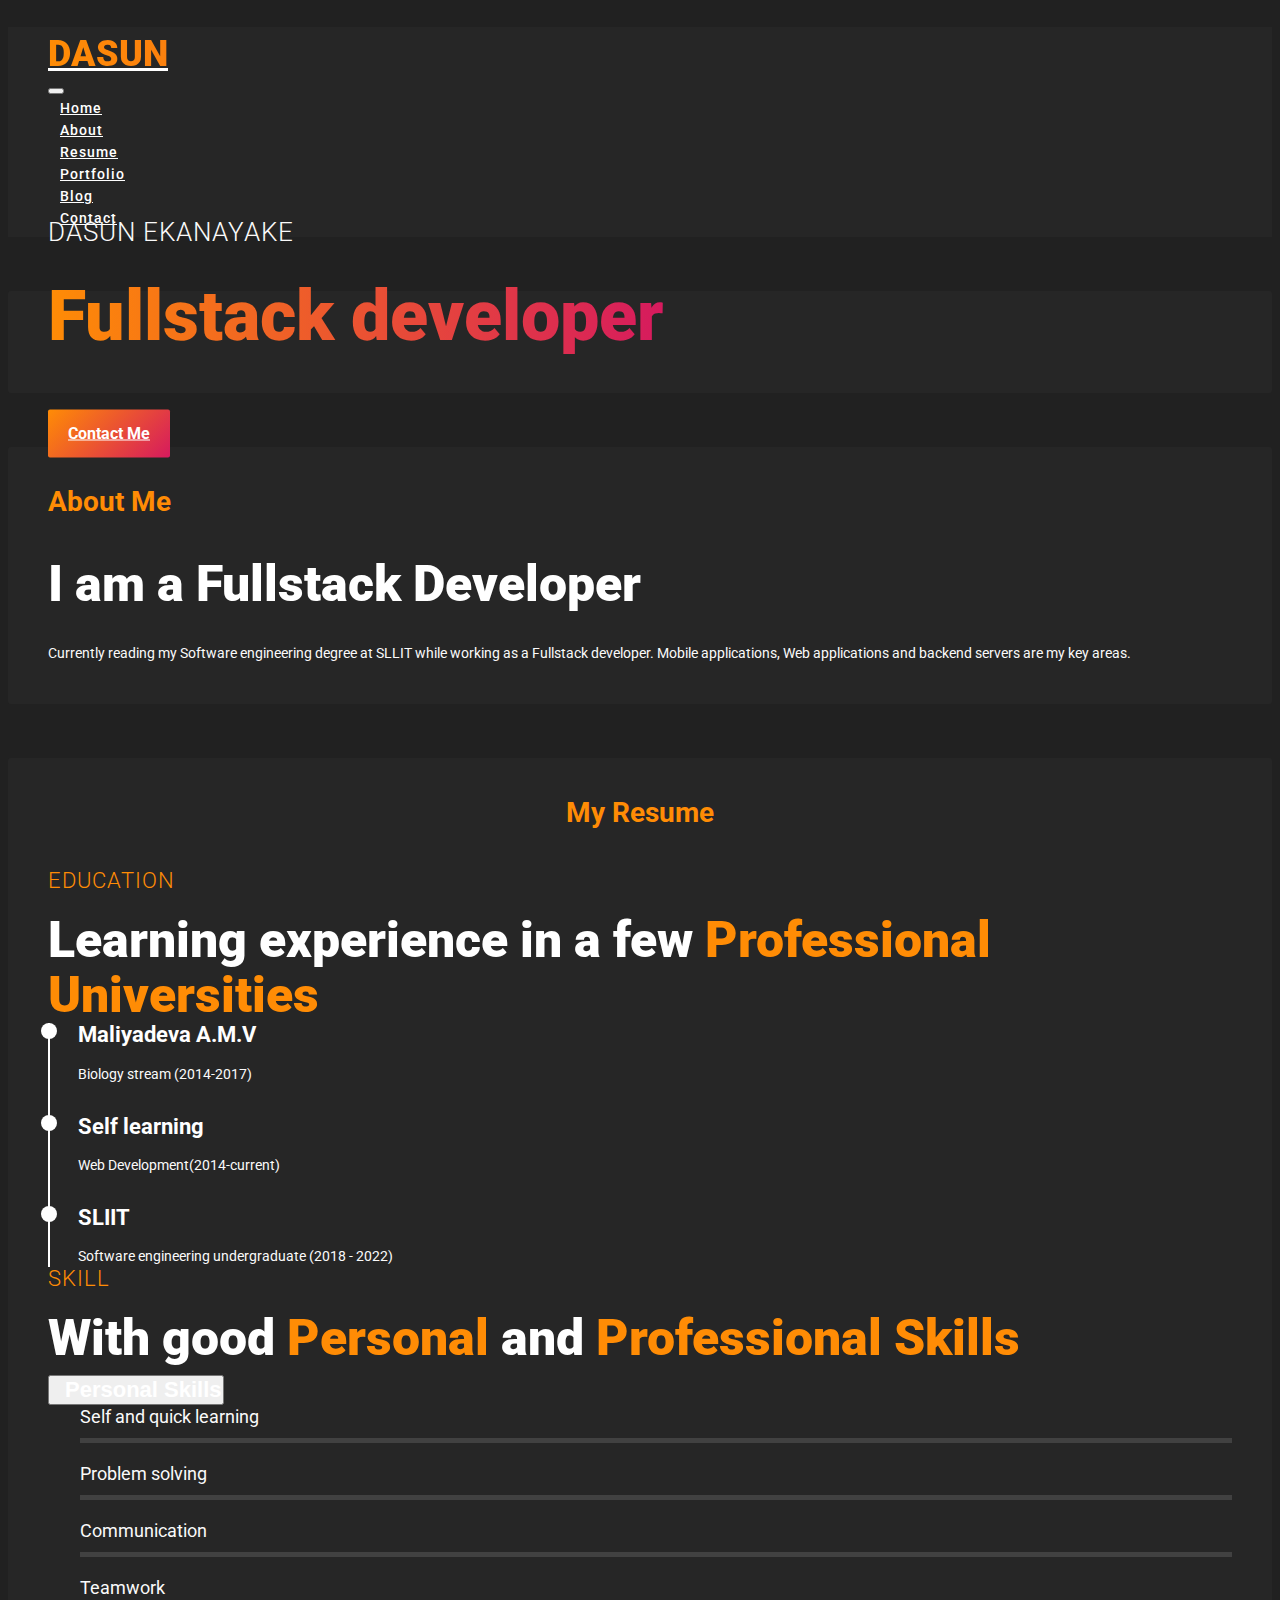
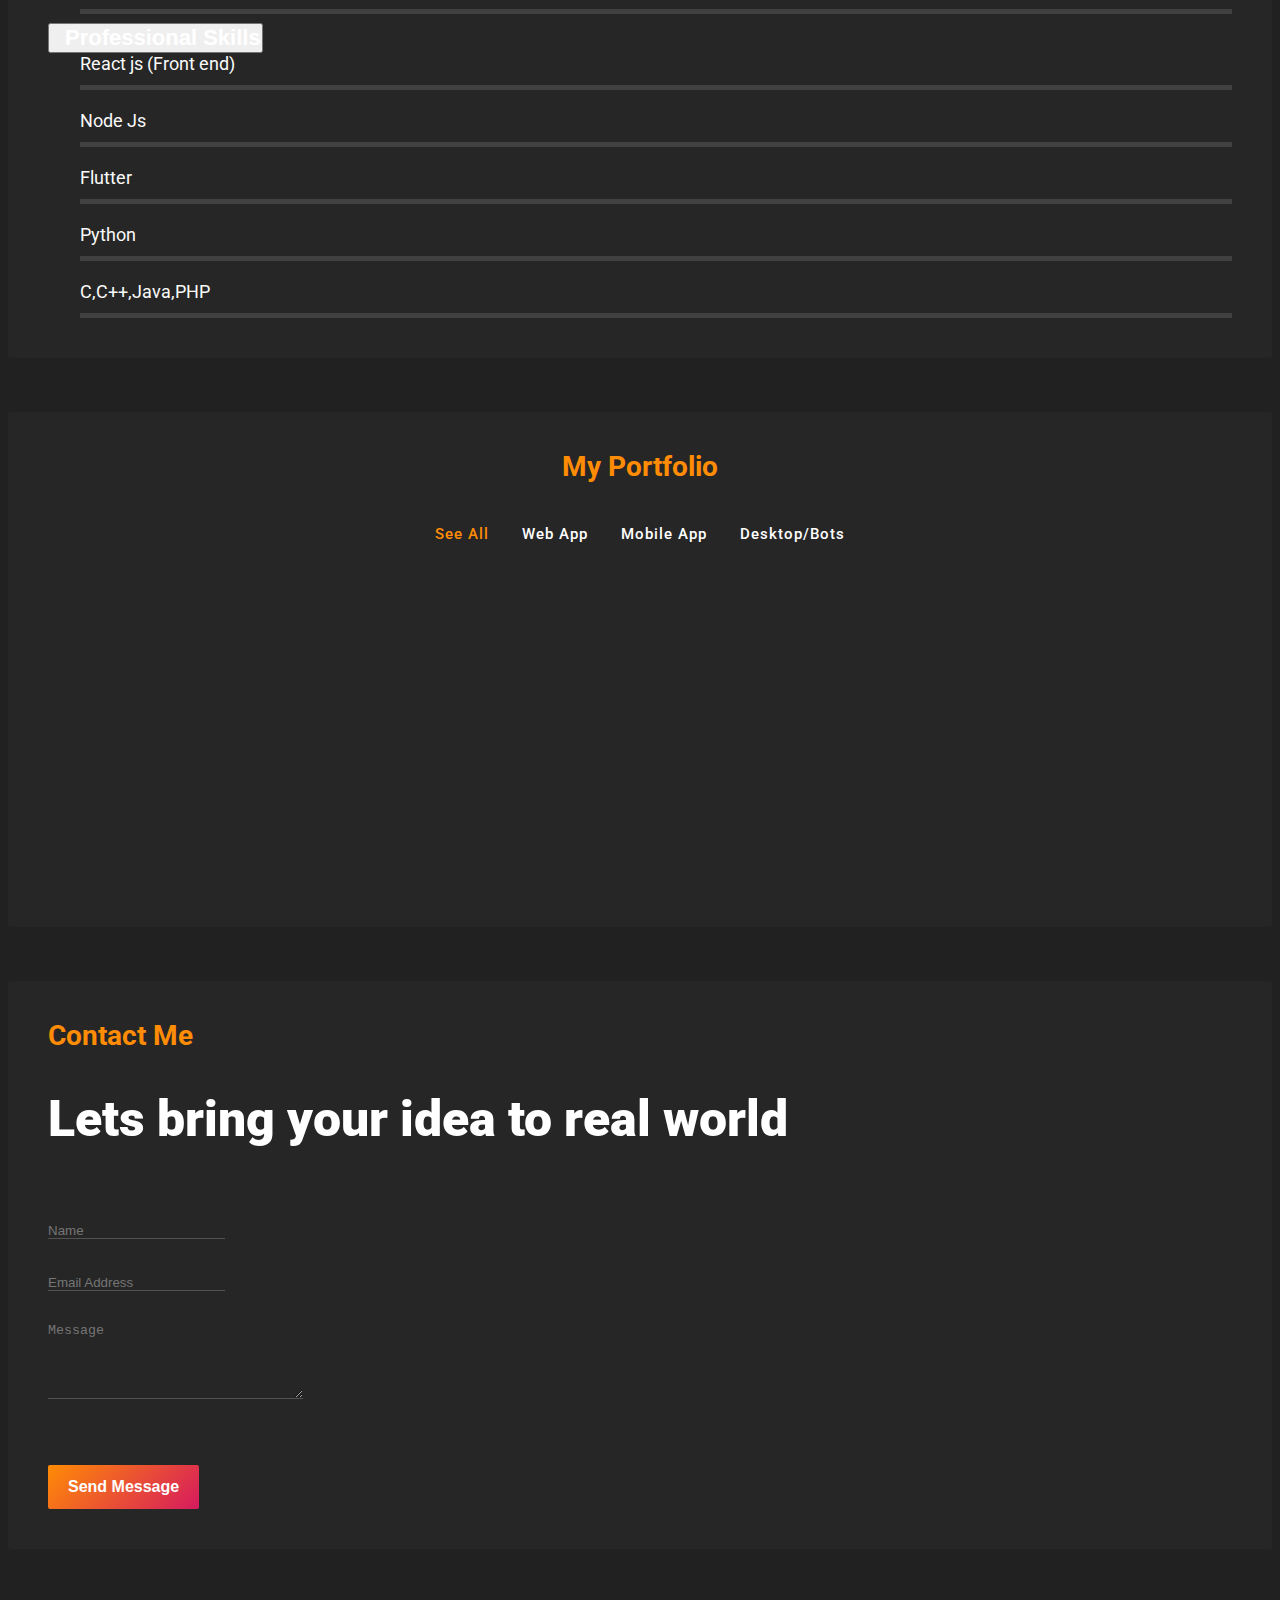
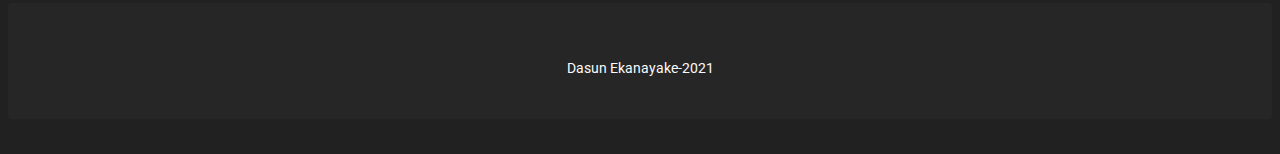
==== index.html @ 6e7728b0 "new data" ====
<!DOCTYPE html>
<html lang="zxx">
	<head>
		<meta charset="UTF-8" />
		<meta name="viewport" content="width=device-width, initial-scale=1.0" />

		<link rel="icon" href="images/new/favicon-16x16.png" />
		<title>Dasun Ekanayake</title>

		<!-- font -->
		<link
			href="https://fonts.googleapis.com/css?family=Roboto:300,400,400i,500,500i,700,900&display=swap"
			rel="stylesheet"
		/>
		<!-- end font -->

		<link rel="stylesheet" href="css/bootstrap.css" />
		<link rel="stylesheet" href="css/font-awesome.css" />
		<link rel="stylesheet" href="css/fakeLoader.css" />
		<link rel="stylesheet" href="css/owl.carousel.css" />
		<link rel="stylesheet" href="css/owl.theme.default.css" />
		<link rel="stylesheet" href="css/magnific-popup.css" />
		<link rel="stylesheet" href="css/style.css" />
	</head>

	<body>
		<!-- loader -->
		<!-- <div class="fakeLoader"></div> -->
		<!-- loader -->

		<!-- header -->
		<header id="home">
			<!-- navbar -->
			<div class="container">
				<nav class="navbar navbar-expand-lg navbar-dark">
					<!-- navbar brand or logo -->
					<a href="#" class="navbar-brand">
						<h2>DASUN</h2>
					</a>
					<!-- end navbar brand or logo -->

					<button
						class="navbar-toggler"
						type="button"
						data-toggle="collapse"
						data-target="#navbarTogglerDemo"
						aria-controls="navbarTogglerDemo"
						aria-expanded="false"
						aria-label="Toggle navigation"
					>
						<span class="navbar-toggler-icon"></span>
					</button>

					<div
						id="navbarTogglerDemo"
						class="collapse navbar-collapse"
					>
						<ul class="navbar-nav ml-auto">
							<li class="nav-item active">
								<a href="#home" class="nav-link">Home</a>
							</li>
							<li class="nav-item">
								<a href="#about" class="nav-link">About</a>
							</li>
							<li class="nav-item">
								<a href="#resume" class="nav-link">Resume</a>
							</li>
							<li class="nav-item">
								<a href="#portfolio" class="nav-link"
									>Portfolio</a
								>
							</li>
							<li class="nav-item">
								<a href="#blog" class="nav-link">Blog</a>
							</li>
							<li class="nav-item">
								<a href="#contact" class="nav-link">Contact</a>
							</li>
						</ul>
					</div>
				</nav>
			</div>
			<!-- end navbar -->

			<!-- home intro -->
			<div class="home-intro segments">
				<div class="container">
					<div class="intro-content box-content">
						<div class="row justify-content-center">
							<div class="col-md-8 col-sm-12 col-xs-12">
								<div class="intro-caption">
									<span>Dasun Ekanayake</span>
									<h2>Fullstack developer</h2>
									<a class="button" href="#contact"
										>Contact Me</a
									>
								</div>
							</div>
							<div class="col-md-4 col-sm-12 col-xs-12">
								<div class="intro-image">
									<img src="images/intro.png" alt="" />
								</div>
							</div>
						</div>
					</div>
				</div>
			</div>
			<!-- end home intro -->
		</header>
		<!-- end header -->

		<!-- about -->
		<div id="about" class="about segments">
			<div class="container">
				<div class="box-content">
					<div class="row">
						<div class="col-md-6 col-sm-12 col-xs-12">
							<div class="content-left">
								<div class="section-title section-title-left">
									<h3>About Me</h3>
								</div>
								<div class="content">
									<h2>I am a Fullstack Developer</h2>
									<p>
										Currently reading my Software
										engineering degree at SLLIT while
										working as a Fullstack developer. Mobile
										applications, Web applications and
										backend servers are my key areas.
									</p>
								</div>
							</div>
						</div>
						<div class="col-md-6 col-sm-12 col-xs-12">
							<div class="content-right"></div>
						</div>
					</div>
				</div>
			</div>
		</div>
		<!-- end about -->

		<!-- resume -->
		<div id="resume" class="resume segments">
			<div class="container">
				<div class="box-content">
					<div class="section-title">
						<h3>My Resume</h3>
					</div>
					<div class="owl-carousel owl-theme">
						<div class="content">
							<!-- my education -->
							<div class="row">
								<div class="col-md-6 col-sm-12 col-xs-12">
									<div class="content-left">
										<div class="title-resume">
											<h3>Education</h3>
											<h2>
												Learning experience in a few
												<span
													>Professional
													Universities</span
												>
											</h2>
										</div>
									</div>
								</div>
								<div class="col-md-6 col-sm-12 col-xs-12">
									<div class="content-right">
										<ul class="timeline">
											<li>
												<h4>Maliyadeva A.M.V</h4>
												<span
													>Biology stream
													(2014-2017)</span
												>
											</li>
											<li>
												<h4>Self learning</h4>
												<span
													>Web
													Development(2014-current)</span
												>
											</li>
											<li>
												<h4>SLIIT</h4>
												<span
													>Software engineering
													undergraduate (2018 -
													2022)</span
												>
											</li>
										</ul>
									</div>
								</div>
							</div>
							<!-- end my education -->
						</div>
						<div class="content">
							<!-- my skill -->
							<div class="my-skill">
								<div class="row">
									<div class="col-md-6 col-sm-12 col-xs-12">
										<div class="content-left">
											<div class="title-resume">
												<h3>Skill</h3>
												<h2>
													With good
													<span>Personal</span> and
													<span
														>Professional
														Skills</span
													>
												</h2>
											</div>
										</div>
									</div>
									<div class="col-md-6 col-sm-12 col-xs-12">
										<div class="content-right">
											<div
												id="accordionSkill"
												class="accordion"
											>
												<div class="card">
													<div
														id="personalSkill"
														class="card-header"
													>
														<h2>
															<button
																class="btn btn-link"
																type="button"
																data-toggle="collapse"
																data-target="#collapse1"
																aria-expanded="true"
																aria-controls="collapse1"
															>
																<i
																	class="fas fa-circle"
																></i
																>Personal Skills
															</button>
														</h2>
													</div>

													<div
														id="collapse1"
														class="collapse collapse-show"
														aria-labelledby="personalSkill"
														data-parent="#accordionSkill"
													>
														<div class="card-body">
															<ul
																class="personalSkill"
															>
																<li>
																	<div
																		class="skill-title"
																	>
																		<span
																			>Self
																			and
																			quick
																			learning</span
																		>
																	</div>
																	<div
																		class="progress"
																	>
																		<div
																			class="progress-bar"
																			role="progressbar"
																			aria-valuenow="85"
																			aria-valuemin="0"
																			aria-valuemax="100"
																			style="
																				width: 85%;
																			"
																		></div>
																	</div>
																</li>
																<li>
																	<div
																		class="skill-title"
																	>
																		<span
																			>Problem
																			solving</span
																		>
																	</div>
																	<div
																		class="progress"
																	>
																		<div
																			class="progress-bar"
																			role="progressbar"
																			aria-valuenow="90"
																			aria-valuemin="0"
																			aria-valuemax="100"
																			style="
																				width: 90%;
																			"
																		></div>
																	</div>
																</li>
																<li>
																	<div
																		class="skill-title"
																	>
																		<span
																			>Communication</span
																		>
																	</div>
																	<div
																		class="progress"
																	>
																		<div
																			class="progress-bar"
																			role="progressbar"
																			aria-valuenow="90"
																			aria-valuemin="0"
																			aria-valuemax="100"
																			style="
																				width: 90%;
																			"
																		></div>
																	</div>
																</li>
																<li>
																	<div
																		class="skill-title"
																	>
																		<span
																			>Teamwork</span
																		>
																	</div>
																	<div
																		class="progress"
																	>
																		<div
																			class="progress-bar"
																			role="progressbar"
																			aria-valuenow="95"
																			aria-valuemin="0"
																			aria-valuemax="100"
																			style="
																				width: 95%;
																			"
																		></div>
																	</div>
																</li>
															</ul>
														</div>
													</div>
												</div>

												<div class="card">
													<div
														id="proSkill"
														class="card-header"
													>
														<h2>
															<button
																class="btn btn-link collapsed"
																type="button"
																data-toggle="collapse"
																data-target="#collapse2"
																aria-expanded="false"
																aria-controls="collapse2"
															>
																<i
																	class="fas fa-circle"
																></i
																>Professional
																Skills
															</button>
														</h2>
													</div>

													<div
														id="collapse2"
														class="collapse"
														aria-labelledby="proSkill"
														data-parent="#accordionSkill"
													>
														<div class="card-body">
															<ul
																class="pro-skill"
															>
																<li>
																	<div
																		class="skill-title"
																	>
																		<span
																			>React
																			js
																			(Front
																			end)</span
																		>
																	</div>
																	<div
																		class="progress"
																	>
																		<div
																			class="progress-bar"
																			role="progressbar"
																			aria-valuenow="95"
																			aria-valuemin="0"
																			aria-valuemax="100"
																			style="
																				width: 95%;
																			"
																		></div>
																	</div>
																</li>
																<li>
																	<div
																		class="skill-title"
																	>
																		<span
																			>Node
																			Js</span
																		>
																	</div>
																	<div
																		class="progress"
																	>
																		<div
																			class="progress-bar"
																			role="progressbar"
																			aria-valuenow="90"
																			aria-valuemin="0"
																			aria-valuemax="100"
																			style="
																				width: 90%;
																			"
																		></div>
																	</div>
																</li>
																<li>
																	<div
																		class="skill-title"
																	>
																		<span
																			>Flutter</span
																		>
																	</div>
																	<div
																		class="progress"
																	>
																		<div
																			class="progress-bar"
																			role="progressbar"
																			aria-valuenow="90"
																			aria-valuemin="0"
																			aria-valuemax="100"
																			style="
																				width: 90%;
																			"
																		></div>
																	</div>
																</li>
																<li>
																	<div
																		class="skill-title"
																	>
																		<span
																			>Python</span
																		>
																	</div>
																	<div
																		class="progress"
																	>
																		<div
																			class="progress-bar"
																			role="progressbar"
																			aria-valuenow="75"
																			aria-valuemin="0"
																			aria-valuemax="100"
																			style="
																				width: 85%;
																			"
																		></div>
																	</div>
																</li>
																<li>
																	<div
																		class="skill-title"
																	>
																		<span
																			>C,C++,Java,PHP</span
																		>
																	</div>
																	<div
																		class="progress"
																	>
																		<div
																			class="progress-bar"
																			role="progressbar"
																			aria-valuenow="70"
																			aria-valuemin="0"
																			aria-valuemax="100"
																			style="
																				width: 70%;
																			"
																		></div>
																	</div>
																</li>
															</ul>
														</div>
													</div>
												</div>
											</div>
										</div>
									</div>
								</div>
							</div>
							<!-- end my skill -->
						</div>
					</div>
				</div>
			</div>
		</div>
		<!-- end resume -->

		<!-- portfolio -->
		<div id="portfolio" class="portfolio segments">
			<div class="container">
				<div class="box-content">
					<div class="section-title">
						<h3>My Portfolio</h3>
					</div>
					<div class="portfolio-filter-menu">
						<ul>
							<li data-filter="all" class="active">
								<span>See All</span>
							</li>
							<li data-filter="1">
								<span>Web App</span>
							</li>
							<li data-filter="2">
								<span>Mobile App</span>
							</li>
							<li data-filter="3">
								<span>Desktop/Bots</span>
							</li>
						</ul>
					</div>

					<div class="row no-gutters filtr-container">
						<div
							class="col-md-4 col-sm-12 col-xs-12 filtr-item"
							data-category="1"
						>
							<div class="content-image">
								<a
									href="images/cart.png"
									class="portfolio-popup"
								>
									<img src="images/cart-c.png" alt="" />
									<div class="image-overlay"></div>
									<div class="portfolio-caption">
										<div class="title">
											<h4>Classic shopping cart</h4>
										</div>
										<div class="subtitle">
											<span>Web Development(PHP)</span>
										</div>
									</div>
								</a>
							</div>
						</div>
						<div
							class="col-md-4 col-sm-12 col-xs-12 filtr-item"
							data-category="1"
						>
							<div class="content-image">
								<a
									href="images/port2.png"
									class="portfolio-popup"
								>
									<img src="images/port2-c.png" alt="" />
									<div class="image-overlay"></div>
									<div class="portfolio-caption">
										<div class="title">
											<h4>retail dashboard-admin</h4>
										</div>
										<div class="subtitle">
											<span
												>Web
												Development(React-node)</span
											>
										</div>
									</div>
								</a>
							</div>
						</div>
						<div
							class="col-md-4 col-sm-12 col-xs-12 filtr-item"
							data-category="1"
						>
							<div class="content-image">
								<a
									href="images/port3.png"
									class="portfolio-popup"
								>
									<img src="images/port3-c.png" alt="" />
									<div class="image-overlay"></div>
									<div class="portfolio-caption">
										<div class="title">
											<h4>Covid 19 statistics.</h4>
										</div>
										<div class="subtitle">
											<span>SPA- React js</span>
										</div>
									</div>
								</a>
							</div>
						</div>
						<div
							class="col-md-4 col-sm-12 col-xs-12 filtr-item"
							data-category="3"
						>
							<div class="content-image">
								<a
									href="images/port4.png"
									class="portfolio-popup"
								>
									<img src="images/port4.png" alt="" />
									<div class="image-overlay"></div>
									<div class="portfolio-caption">
										<div class="title">
											<h4>Python,Reddit, Twitter bot</h4>
										</div>
										<div class="subtitle">
											<span>Python bot</span>
										</div>
									</div>
								</a>
							</div>
						</div>
						<div
							class="col-md-4 col-sm-12 col-xs-12 filtr-item"
							data-category="2"
						>
							<div class="content-image">
								<a
									href="images/port5.jpeg"
									class="portfolio-popup"
								>
									<img src="images/port5-c.png" alt="" />
									<div class="image-overlay"></div>
									<div class="portfolio-caption">
										<div class="title">
											<h4>
												Postal code finder-sri lanka
											</h4>
										</div>
										<div class="subtitle">
											<span>Android-iOS</span>
										</div>
									</div>
								</a>
							</div>
						</div>
						<div
							class="col-md-4 col-sm-12 col-xs-12 filtr-item"
							data-category="2"
						>
							<div class="content-image">
								<a
									href="images/port6.png"
									class="portfolio-popup"
								>
									<img src="images/port6-c.png" alt="" />
									<div class="image-overlay"></div>
									<div class="portfolio-caption">
										<div class="title">
											<h4>
												Urban travel system - Booking
												app
											</h4>
										</div>
										<div class="subtitle">
											<span>Android and iOS</span>
										</div>
									</div>
								</a>
							</div>
						</div>
					</div>
				</div>
			</div>
		</div>
		<!-- end portfolio -->

		<!-- blog -->
		<!-- <div id="blog" class="blog segments">
			<div class="container">
				<div class="section-title">
					<h3>My Blog</h3>
				</div>
				<div class="row">
					<div class="col-md-6">
						<div class="content">
							<div class="image">
								<img src="images/blog1.jpg" alt="" />
							</div>
							<div class="blog-title">
								<h4>
									<a href="#"
										>Graphic Design and Photography Workshop
										This Year</a
									>
								</h4>
								<div class="date">
									August 23, 2019
									<i class="fas fa-circle"></i>
									<a href=""><span>GRAPHIC</span></a>
								</div>
							</div>
						</div>
					</div>
					<div class="col-md-6">
						<div class="content no-mb">
							<div class="image">
								<img src="images/blog2.jpg" alt="" />
							</div>
							<div class="blog-title">
								<h4>
									<a href="#"
										>Creeping Plants for Minimalist Home
										Decorations</a
									>
								</h4>
								<div class="date">
									August 23, 2019
									<i class="fas fa-circle"></i>
									<a href=""><span>NATURE</span></a>
								</div>
							</div>
						</div>
					</div>
				</div>
			</div>
		</div> -->
		<!-- end blog -->

		<!-- contact -->
		<div id="contact" class="contact segments">
			<div class="container">
				<div class="box-content">
					<div class="row">
						<div class="col-md-6 col-sm-12 col-xs-12">
							<div class="content-left">
								<div class="section-title section-title-left">
									<h3>Contact Me</h3>
								</div>
								<h2>Lets bring your idea to real world</h2>
								<ul>
									<li>
										<a
											target="_blank"
											href="https://linkedin.com/in/dasunzx"
											><i class="fab fa-linkedin-in"></i
										></a>
									</li>
									<li>
										<a
											target="_blank"
											href="https://github.com/dasunx"
											><i class="fab fa-github"></i
										></a>
									</li>
									<li>
										<a
											target="_blank"
											href="https://twitter.com/dasunxz"
											><i class="fab fa-twitter"></i
										></a>
									</li>

									<li>
										<a
											target="_blank"
											href="https://fb.me/dasunekanayak"
											><i class="fab fa-facebook-f"></i
										></a>
									</li>
								</ul>
							</div>
						</div>
						<div class="col-md-6 col-sm-12 col-xs-12">
							<div class="content-right">
								<form
									action="contact-form.php"
									class="contact-form"
									id="contact-form"
									method="post"
								>
									<div class="row">
										<div class="col">
											<div id="first-name-field">
												<input
													type="text"
													placeholder="Name"
													class="form-control"
													name="form-name"
												/>
											</div>
										</div>
										<!-- <div class="col">
											<div id="last-name-field">
												<input
													type="text"
													placeholder="Last Name"
													class="form-control"
													name="form-name"
												/>
											</div>
										</div> -->
									</div>
									<div class="row">
										<div class="col">
											<div id="email-field">
												<input
													type="email"
													placeholder="Email Address"
													class="form-control"
													name="form-email"
												/>
											</div>
										</div>
										<!-- <div class="col">
											<div id="subject-field">
												<input
													type="text"
													placeholder="Subject"
													class="form-control"
													name="form-subject"
												/>
											</div>
										</div> -->
									</div>
									<div class="row">
										<div class="col">
											<div id="message-field">
												<textarea
													cols="30"
													rows="5"
													class="form-control"
													id="form-message"
													name="form-message"
													placeholder="Message"
												></textarea>
											</div>
										</div>
									</div>
									<button
										class="button"
										type="submit"
										id="submit-btn"
										name="submit"
									>
										Send Message
									</button>
								</form>
							</div>
						</div>
					</div>
				</div>
			</div>
		</div>
		<!-- end contact -->

		<!-- footer -->
		<div class="footer segments">
			<div class="container">
				<div class="box-content">
					<p>Dasun Ekanayake-2021</p>
				</div>
			</div>
		</div>
		<!-- end footer -->

		<script src="js/jquery.min.js"></script>
		<script src="js/bootstrap.min.js"></script>
		<script src="js/fakeLoader.min.js"></script>
		<script src="js/owl.carousel.min.js"></script>
		<script src="js/jquery.filterizr.min.js"></script>
		<script src="js/imagesloaded.pkgd.min.js"></script>
		<script src="js/jquery.magnific-popup.min.js"></script>
		<script src="js/contact-form.js"></script>
		<script src="js/main.js"></script>
	</body>
</html>
---- css/style.css ----
/*Bleak - Personal Portfolio Template*/
/*Table of content
---------
font
general
button
navbar
home intro
about resume
portfolio
blog
contact
footer
comment
---------*/
/*general*/
body {
	font-family: 'Roboto', sans-serif;
	background: #212121;
	color: #fafafa;
	font-size: 14px;
	line-height: 22px;
}

h1,
h2,
h3,
h4,
h5,
h6 {
	line-height: 110%;
	margin: 0;
	font-family: 'Roboto', sans-serif;
	font-weight: 500;
	color: #fff;
}

h1 {
	font-size: 48px;
}

h2 {
	font-size: 36px;
}

h3 {
	font-size: 28px;
}

h4 {
	font-size: 18px;
}

h5 {
	font-size: 16px;
}

h6 {
	font-size: 14px;
}

a {
	color: #fff;
}
a:hover {
	color: #fff;
	text-decoration: none;
}
a:focus {
	outline: 0;
}

ul {
	padding: 0;
	margin: 0;
	list-style-type: none;
}

.segments {
	padding: 27px 0;
}

.section-title {
	margin-bottom: 40px;
	text-align: center;
}
.section-title h3 {
	font-weight: 700;
	color: #ff8c05;
}
.section-title.section-title-left {
	text-align: left;
}

.title-resume {
	text-align: left;
}
.title-resume h3 {
	color: #ff8c05;
	font-size: 22px;
	font-weight: 300;
	display: inline-block;
	margin-bottom: 20px;
	letter-spacing: 1px;
	text-transform: uppercase;
}
.title-resume h2 {
	font-size: 50px;
	font-weight: 900;
}
.title-resume h2 span {
	color: #ff8c05;
}

.box-content {
	background: #262626;
	padding: 40px;
	border-radius: 3px;
}

/*button default*/
.button {
	background: #ff8c05;
	background: -moz-linear-gradient(-45deg, #ff8c05 0%, #d61a5e 100%);
	background: -webkit-linear-gradient(-45deg, #ff8c05 0%, #d61a5e 100%);
	background: linear-gradient(135deg, #ff8c05 0%, #d61a5e 100%);
	color: #fff;
	border: 0;
	margin-top: 50px;
	border-radius: 2px;
	padding: 13px 20px;
	font-weight: 700;
	font-size: 16px;
	overflow: hidden;
	position: relative;
	overflow: hidden;
	display: inline-block;
	z-index: 99;
}
.button:hover::after {
	content: '';
	position: absolute;
	top: 0;
	right: 0;
	width: 100%;
	height: 100%;
	background: #262626;
	animation: titles 0.4s cubic-bezier(0.25, 0.61, 1, 0.47) forwards;
	transform: translateY(100%);
	animation-delay: 0.1s;
	z-index: -1000;
}

@keyframes buttons {
	0% {
		transform: translateY(100%);
	}
	100% {
		transform: translateY(-100%);
	}
}
/*navbar*/
.navbar {
	margin: 27px 0;
	background: #262626;
	color: #fff;
	padding: 8px 40px;
	transition: all 0.5s ease;
}
.navbar .navbar-brand h2 {
	font-weight: 900;
	background: -webkit-linear-gradient(right, #d61a5e, #ff8c05);
	-webkit-background-clip: text;
	-webkit-text-fill-color: transparent;
}
.navbar .navbar-nav .nav-item .nav-link {
	color: #fff;
	font-weight: 500;
	letter-spacing: 1px;
	padding-left: 12px;
	padding-right: 12px;
	transition: all 0.4s ease;
}
.navbar.fix {
	position: fixed;
	top: 0;
	left: 0;
	right: 0;
	z-index: 999;
	background: #262626;
	margin-top: 0;
	box-shadow: 0px 5px 10px 3px rgba(0, 0, 0, 0.2);
	transition: all 0.5s ease;
}

/*home intro*/
.home-intro .intro-content {
	position: relative;
}
.home-intro .intro-content .intro-caption {
	position: absolute;
	top: 50%;
	transform: translateY(-50%);
}
.home-intro .intro-content .intro-caption span {
	font-size: 26px;
	font-weight: 300;
	display: inline-block;
	margin-bottom: 30px;
	letter-spacing: 1px;
	text-transform: uppercase;
}
.home-intro .intro-content .intro-caption h2 {
	font-size: 70px;
	font-weight: 900;
	background: -webkit-linear-gradient(right, #d61a5e, #ff8c05);
	-webkit-background-clip: text;
	-webkit-text-fill-color: transparent;
	line-height: 87px;
}
.home-intro .intro-content .intro-image {
	filter: drop-shadow(-3px 17px 8px rgba(0, 0, 0, 0.3));
}
.home-intro .intro-content .intro-image img {
	width: 100%;
}

/*about*/
.about .box-content {
	padding: 0;
}
.about .box-content p {
	margin: 0;
}
.about .content-left {
	padding: 40px;
}
.about .content-left .content h2 {
	font-size: 50px;
	font-weight: 900;
	margin-bottom: 30px;
}
.about .content-right {
	background: url(../images/about.jpg);
	background-size: cover;
	background-position: 50% 100%;
	height: 100%;
	border-radius: 0 3px 3px 0;
}

/*resume*/
.resume .timeline {
	position: relative;
	list-style-type: none;
}
.resume .timeline::before {
	content: '';
	display: inline-block;
	position: absolute;
	left: 0;
	width: 2px;
	height: 100%;
	z-index: 400;
	background: #fff;
}
.resume .timeline ul {
	list-style-type: none;
}
.resume .timeline ul li {
	margin-bottom: 20px;
}
.resume .timeline > li {
	margin-bottom: 30px;
	padding-left: 30px;
}
.resume .timeline > li:last-child {
	margin-bottom: 0;
}
.resume .timeline > li::before {
	content: '';
	background: #fff;
	display: inline-block;
	position: absolute;
	border-radius: 50%;
	left: -7px;
	width: 16px;
	height: 16px;
	z-index: 400;
}
.resume .timeline > li h4 {
	font-weight: 700;
	margin-bottom: 15px;
	font-size: 22px;
}
.resume .my-skill .content-right .card {
	background: transparent;
	border: 0;
}
.resume .my-skill .content-right .card .card-header {
	background: transparent;
	border: 0;
	padding: 0;
}
.resume .my-skill .content-right .card .card-header h2 .btn {
	padding: 0;
	font-size: 22px;
	font-weight: 700;
	color: #fff;
}
.resume .my-skill .content-right .card .card-header h2 .btn:hover {
	text-decoration: none;
}
.resume .my-skill .content-right .card .card-header h2 .btn:focus {
	text-decoration: none;
}
.resume .my-skill .content-right .card .card-header h2 .btn i {
	color: #fff;
	margin-right: 15px;
	font-size: 16px;
	position: relative;
	top: -2px;
}
.resume .my-skill .content-right .card .card-body {
	padding-left: 32px;
}
.resume .my-skill .content-right .card .card-body ul li {
	margin-bottom: 20px;
}
.resume .my-skill .content-right .card .card-body ul li:last-child {
	margin-bottom: 0;
}
.resume .my-skill .content-right .skill-title span {
	font-size: 18px;
	margin-bottom: 10px;
	display: inline-block;
}
.resume .my-skill .content-right .progress {
	height: 5px;
	border-radius: 0;
	background: #414141;
}
.resume .my-skill .content-right .progress .progress-bar {
	background: #d61a5e;
	background: -moz-linear-gradient(left, #d61a5e 0%, #ff8c05 100%);
	background: -webkit-linear-gradient(left, #d61a5e 0%, #ff8c05 100%);
	background: linear-gradient(to right, #d61a5e 0%, #ff8c05 100%);
}
.resume .owl-theme .owl-dots .owl-dot span {
	margin: 5px 10px;
	background: #515151;
}
.resume .owl-theme .owl-dots .owl-dot.active span {
	background: #ff8c05;
}
.resume .owl-theme .owl-nav.disabled + .owl-dots {
	margin-top: 50px;
}

/*portfolio*/
.portfolio .row .col-md-4 {
	padding: 15px;
}
.portfolio .portfolio-filter-menu {
	margin-bottom: 30px;
	text-align: center;
}
.portfolio .portfolio-filter-menu ul li {
	display: inline-block;
	margin: 0 15px;
	cursor: pointer;
	font-size: 15px;
	font-weight: 500;
	color: #fff;
	letter-spacing: 1px;
	transition: 0.4s ease-in-out;
}
.portfolio .portfolio-filter-menu ul li span {
	z-index: 99;
	position: relative;
}
.portfolio .portfolio-filter-menu ul li span::after {
	content: '';
	height: 0;
	left: 0;
	bottom: -2px;
	width: 100%;
	position: absolute;
	transition: all 0.3s ease 0s;
	-webkit-transition: all 0.3s ease 0s;
	z-index: -1000;
}
.portfolio .portfolio-filter-menu ul li span:hover {
	color: #ff8c05;
}
.portfolio .portfolio-filter-menu ul li span:hover::after {
	height: 10px;
	background: #525252;
}
.portfolio .portfolio-filter-menu ul li.active {
	color: #ff8c05;
}
.portfolio .content-image {
	position: relative;
}
.portfolio .content-image:hover .image-overlay {
	opacity: 1;
}
.portfolio .content-image:hover .portfolio-caption .title::after {
	content: '';
	position: absolute;
	top: 0;
	right: 0;
	width: 100%;
	height: 100%;
	background: #ff8c05;
	background: -moz-linear-gradient(-45deg, #ff8c05 0%, #d61a5e 100%);
	background: -webkit-linear-gradient(-45deg, #ff8c05 0%, #d61a5e 100%);
	background: linear-gradient(135deg, #ff8c05 0%, #d61a5e 100%);
	animation: titles 600ms cubic-bezier(0.45, 0.81, 0.83, 0.18) forwards;
	transform: translateY(101%);
	animation-delay: 0.1s;
}
.portfolio .content-image:hover .portfolio-caption .title h4 {
	opacity: 1;
}
.portfolio .content-image:hover .portfolio-caption .subtitle::after {
	content: '';
	position: absolute;
	top: 0;
	right: 0;
	width: 100%;
	height: 100%;
	background: #ff8c05;
	background: -moz-linear-gradient(-45deg, #ff8c05 0%, #d61a5e 100%);
	background: -webkit-linear-gradient(-45deg, #ff8c05 0%, #d61a5e 100%);
	background: linear-gradient(135deg, #ff8c05 0%, #d61a5e 100%);
	animation: titles 500ms cubic-bezier(0.45, 0.81, 0.83, 0.18) forwards;
	transform: translateY(101%);
	animation-delay: 0.5s;
}
.portfolio .content-image:hover .portfolio-caption .subtitle span {
	opacity: 1;
}
.portfolio .content-image img {
	width: 100%;
	border-radius: 3px;
}
.portfolio .content-image .portfolio-caption {
	position: absolute;
	left: 30px;
	bottom: 30px;
	right: 30px;
}
.portfolio .content-image .portfolio-caption .title {
	overflow: hidden;
	position: relative;
	overflow: hidden;
	display: inline-block;
	transition-duration: 0.4s;
	transition-delay: 0.4s;
}
.portfolio .content-image .portfolio-caption .title h4 {
	font-size: 20px;
	font-weight: 700;
	transition-duration: 0.1s;
	transition-delay: 750ms;
	opacity: 0;
	line-height: 24px;
}
.portfolio .content-image .portfolio-caption .subtitle {
	overflow: hidden;
	position: relative;
	overflow: hidden;
	display: inline-block;
	transition-duration: 0.4s;
	transition-delay: 0.4s;
}
.portfolio .content-image .portfolio-caption .subtitle span {
	transition-duration: 0.1s;
	transition-delay: 700ms;
	opacity: 0;
}
.portfolio .content-image .image-overlay {
	background: linear-gradient(rgba(0, 0, 0, 0.6), rgba(0, 0, 0, 0.6));
	position: absolute;
	width: 100%;
	top: 0;
	left: 0;
	right: 0;
	bottom: 0;
	border-radius: 3px;
	opacity: 0;
	transition: all 0.5s ease;
}

@keyframes titles {
	0% {
		transform: translateY(100%);
	}
	100% {
		transform: translateY(-101%);
	}
}
@keyframes subtitles {
	0% {
		transform: translateY(100%);
	}
	100% {
		transform: translateY(-101%);
	}
}
/*blog*/
.blog .content {
	background: #262626;
	border-radius: 3px;
}
.blog .content:hover img {
	-moz-transform: scale(1.03);
	-webkit-transform: scale(1.03);
	transform: scale(1.03);
}
.blog .content .image {
	overflow: hidden;
}
.blog .content .image img {
	width: 100%;
	border-radius: 3px 3px 0 0;
	-moz-transition: all 0.3s;
	-webkit-transition: all 0.3s;
	transition: all 0.5s;
}
.blog .content .blog-title {
	padding: 20px;
}
.blog .content .blog-title h4 {
	font-size: 24px;
	font-weight: 700;
	margin-bottom: 15px;
	line-height: 35px;
}
.blog .content .blog-title h4 a {
	transition: all 0.2s ease;
}
.blog .content .blog-title h4 a:hover {
	color: #ff8c05;
}
.blog .content .blog-title .date {
	font-weight: 500;
}
.blog .content .blog-title .date i {
	margin: 0 10px;
	font-size: 7px;
	vertical-align: middle;
	color: #525252;
}
.blog .content .blog-title .date span {
	color: #ff8c05;
	font-size: 14px;
	position: relative;
	z-index: 99;
}
.blog .content .blog-title .date span::after {
	content: '';
	height: 0;
	left: 0;
	bottom: -2px;
	width: 100%;
	position: absolute;
	transition: all 0.3s ease 0s;
	-webkit-transition: all 0.3s ease 0s;
	z-index: -1000;
}
.blog .content .blog-title .date span:hover::after {
	height: 10px;
	background: #525252;
}

/*contact*/
.contact .content-left h2 {
	font-size: 50px;
	font-weight: 900;
	margin-bottom: 50px;
}
.contact .content-left ul li {
	display: inline-block;
	margin-right: 40px;
}
.contact .content-left ul li a i {
	font-size: 20px;
	transition: all 0.2s ease;
}
.contact .content-left ul li:hover a i {
	color: #525252;
}
.contact .content-left ul li:last-child {
	margin-right: 0;
}
.contact .content-right .row {
	margin-bottom: 30px;
}
.contact .content-right .row:last-child {
	margin-bottom: 0;
}
.contact .content-right .row .form-control {
	border: 0;
	border-bottom: 1px solid #525252;
	border-radius: 0;
	background: transparent;
	padding: 0;
	color: #fff;
}
.contact .content-right .row .form-control:hover {
	border-color: #ff8c05;
}
.contact .content-right .row .form-control:focus {
	outline: 0;
	box-shadow: none;
	border-color: #ff8c05;
}
.contact .content-right .button {
	margin-top: 30px;
}

/*footer*/
.footer {
	text-align: center;
}
.footer p {
	margin-bottom: 0;
}

/*responsive*/
@media (max-width: 768px) {
	.box-content {
		padding: 30px;
	}

	.section-title {
		margin-bottom: 30px;
	}
	.section-title h3 {
		font-size: 22px;
	}

	.button {
		margin-top: 30px;
	}

	.navbar {
		padding: 8px 30px;
	}
	.navbar.navbar-dark .navbar-toggler {
		border: 0;
		background: #333;
	}
	.navbar.navbar-dark .navbar-toggler:focus {
		outline: 0;
	}
	.navbar .navbar-nav .nav-item .nav-link {
		padding-left: 0;
	}

	.home-intro .intro-content .intro-caption span {
		display: inline-block;
		margin-bottom: 20px;
		font-size: 22px;
	}
	.home-intro .intro-content .intro-caption h2 {
		font-size: 40px;
		line-height: 60px;
	}

	.about .content-left .content h2 {
		font-size: 40px;
	}

	.resume .content-left .title-resume h2 {
		font-size: 40px;
	}

	.portfolio .content-image .portfolio-caption {
		position: absolute;
		left: 10px;
		bottom: 10px;
		right: 10px;
		text-align: center;
	}

	.blog .content .blog-title h4 {
		font-size: 22px;
	}

	.contact .content-left h2 {
		font-size: 40px;
	}
	.contact .content-right .button {
		margin-top: 0;
	}
}
@media (max-width: 770px) {
	.home-intro .intro-content .intro-caption {
		display: contents;
	}
	.home-intro .intro-content .intro-image {
		display: none;
	}

	.about .content-right {
		display: none;
	}

	.resume .timeline::before {
		position: absolute;
		left: 7px;
	}
	.resume .timeline li::before {
		position: absolute;
		left: 0;
	}
	.resume .content-left {
		margin-bottom: 30px;
	}

	.portfolio .content-image .portfolio-caption {
		display: inline-table;
		margin: 0 auto;
	}
	.portfolio .content-image .portfolio-caption .title {
		display: block;
		margin-bottom: 10px;
	}

	.blog .content {
		margin-bottom: 30px;
	}
	.blog .content.no-mb {
		margin-bottom: 0;
	}

	.contact .content-left {
		margin-bottom: 30px;
	}
	.contact .content-left h2 {
		margin-bottom: 40px;
	}
}
@media (max-width: 630px) {
	.home-intro .intro-content .row {
		text-align: center;
	}
	.home-intro .intro-content .row .intro-caption h2 {
		font-size: 32px;
	}

	.about .content-left {
		text-align: center;
	}
	.about .content-left .section-title-left {
		text-align: center;
	}
	.about .content-left .content h2 {
		font-size: 32px;
	}

	.resume .content-left .title-resume h2 {
		font-size: 32px;
	}

	.contact .content-left h2 {
		font-size: 32px;
	}
}
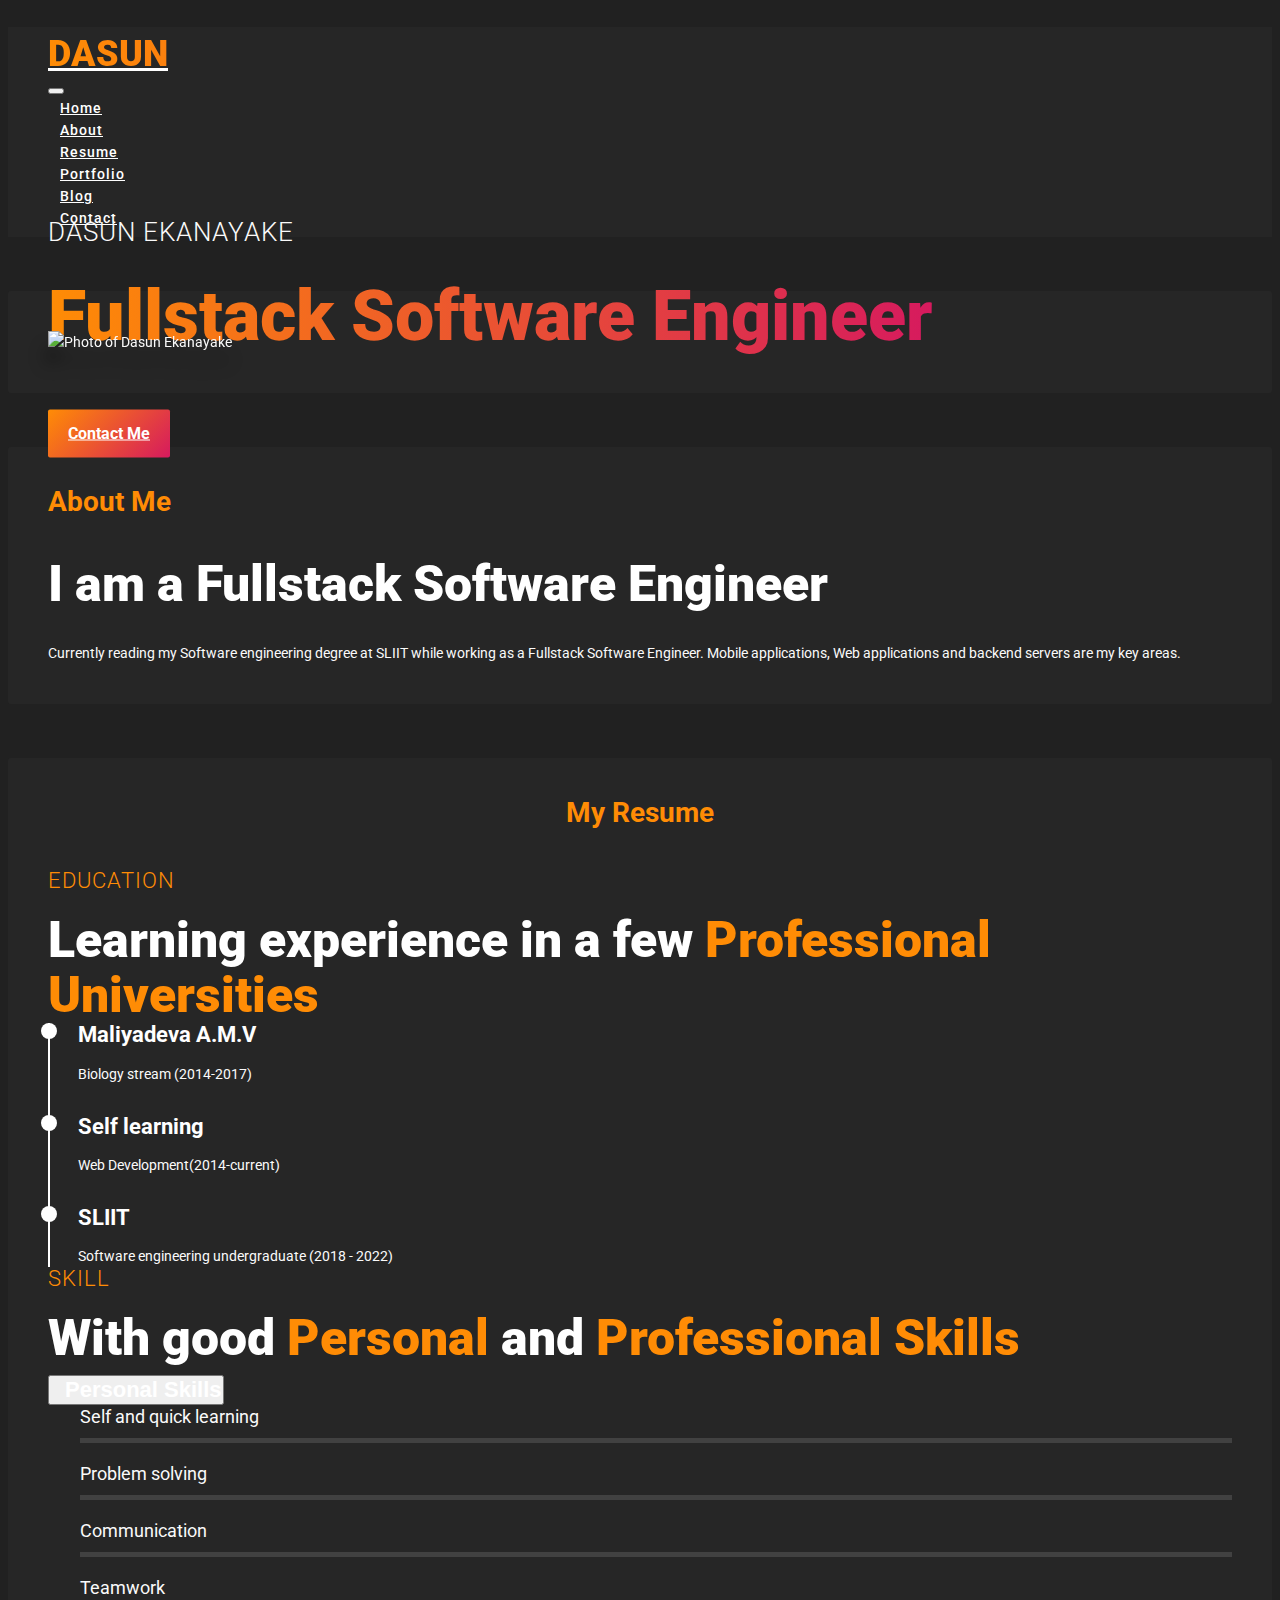
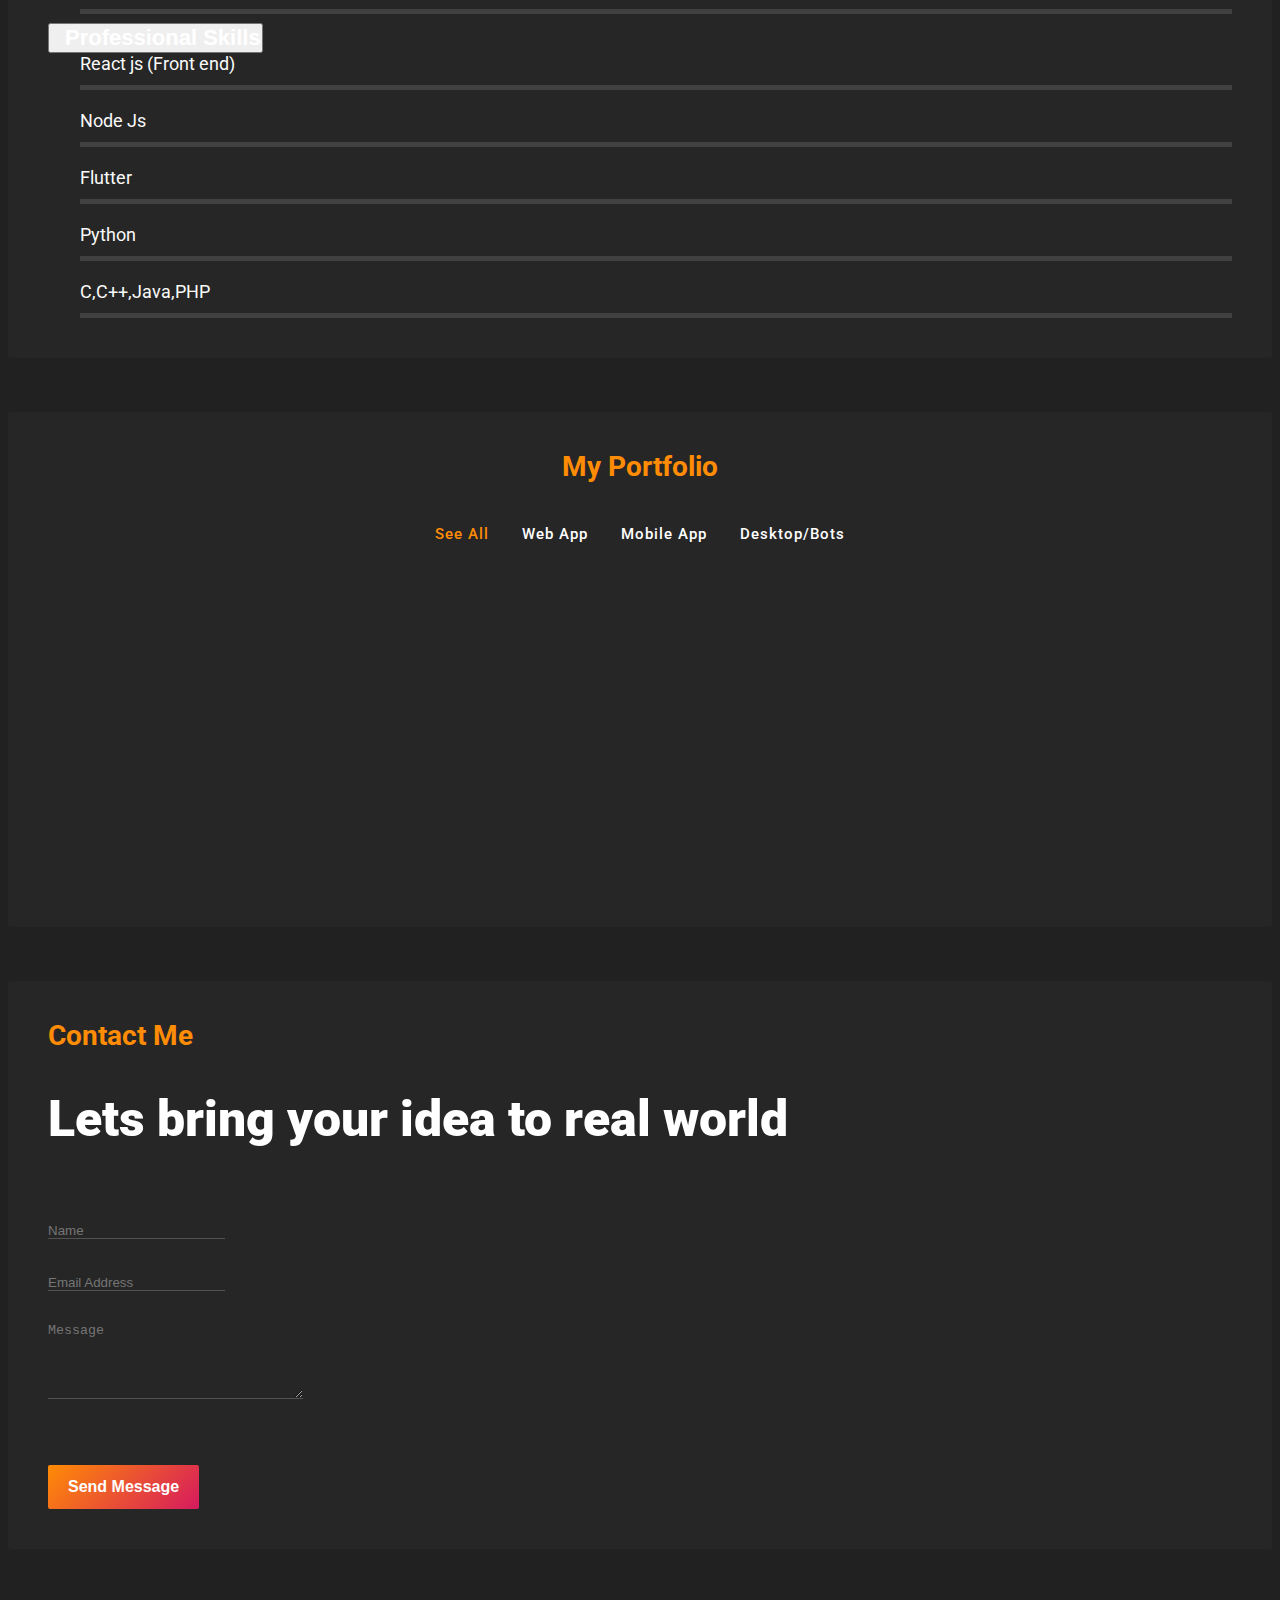
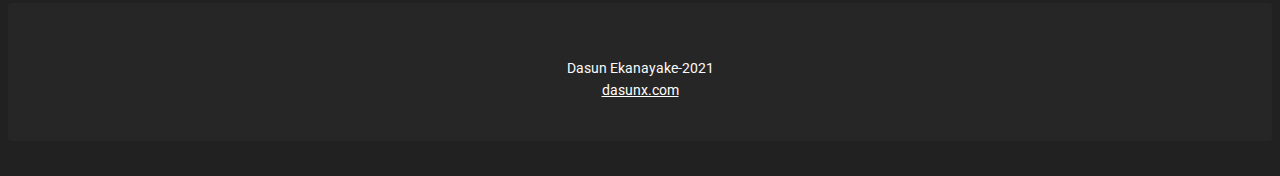
==== commit 621ef57b: "messenger plugin" ====
--- a/index.html
+++ b/index.html
@@ -3,8 +3,17 @@
 	<head>
 		<meta charset="UTF-8" />
 		<meta name="viewport" content="width=device-width, initial-scale=1.0" />
-
+		<meta
+			name="description"
+			content="Personal web site of Dasun Ekanayake"
+		/>
+		<meta
+			name="keywords"
+			content="Dasun, Dasun Ekanayake, Dasunx, Dasun priyankara, priyankara"
+		/>
+		<meta name="author" content="Dasun Ekanayake" />
 		<link rel="icon" href="images/new/favicon-16x16.png" />
+
 		<title>Dasun Ekanayake</title>
 
 		<!-- font -->
@@ -23,7 +32,35 @@
 		<link rel="stylesheet" href="css/style.css" />
 	</head>
 
+
 	<body>
+	<!-- Messenger Chat Plugin Code -->
+    <div id="fb-root"></div>
+
+    <!-- Your Chat Plugin code -->
+    <div id="fb-customer-chat" class="fb-customerchat">
+    </div>
+
+    <script>
+      var chatbox = document.getElementById('fb-customer-chat');
+      chatbox.setAttribute("page_id", "110040590822802");
+      chatbox.setAttribute("attribution", "biz_inbox");
+      window.fbAsyncInit = function() {
+        FB.init({
+          xfbml            : true,
+          version          : 'v10.0'
+        });
+      };
+
+      (function(d, s, id) {
+        var js, fjs = d.getElementsByTagName(s)[0];
+        if (d.getElementById(id)) return;
+        js = d.createElement(s); js.id = id;
+        js.src = 'https://connect.facebook.net/en_US/sdk/xfbml.customerchat.js';
+        fjs.parentNode.insertBefore(js, fjs);
+      }(document, 'script', 'facebook-jssdk'));
+    </script>
+
 		<!-- loader -->
 		<!-- <div class="fakeLoader"></div> -->
 		<!-- loader -->
@@ -83,14 +120,20 @@
 			<!-- end navbar -->
 
 			<!-- home intro -->
-			<div class="home-intro segments">
+			<div
+				class="home-intro segments"
+				itemscope
+				itemtype="https://schema.org/Person"
+			>
 				<div class="container">
 					<div class="intro-content box-content">
 						<div class="row justify-content-center">
 							<div class="col-md-8 col-sm-12 col-xs-12">
 								<div class="intro-caption">
-									<span>Dasun Ekanayake</span>
-									<h2>Fullstack developer</h2>
+									<span itemprop="name">Dasun Ekanayake</span>
+									<h2 itemprop="jobTitle">
+										Fullstack Software Engineer
+									</h2>
 									<a class="button" href="#contact"
 										>Contact Me</a
 									>
@@ -98,7 +141,11 @@
 							</div>
 							<div class="col-md-4 col-sm-12 col-xs-12">
 								<div class="intro-image">
-									<img src="images/intro.png" alt="" />
+									<img
+										src="images/about.jpg"
+										itemprop="image"
+										alt="Photo of Dasun Ekanayake"
+									/>
 								</div>
 							</div>
 						</div>
@@ -120,11 +167,11 @@
 									<h3>About Me</h3>
 								</div>
 								<div class="content">
-									<h2>I am a Fullstack Developer</h2>
+									<h2>I am a Fullstack Software Engineer</h2>
 									<p>
 										Currently reading my Software
-										engineering degree at SLLIT while
-										working as a Fullstack developer. Mobile
+										engineering degree at SLIIT while
+										working as a Fullstack Software Engineer. Mobile
 										applications, Web applications and
 										backend servers are my key areas.
 									</p>
@@ -787,6 +834,18 @@
 											><i class="fab fa-facebook-f"></i
 										></a>
 									</li>
+
+									<li>
+										<a
+											href="mailto:mwdasun@gmail.com"
+											itemprop="email"
+										>
+											<i
+												class="fa fa-envelope"
+												aria-hidden="true"
+											></i
+										></a>
+									</li>
 								</ul>
 							</div>
 						</div>
@@ -878,6 +937,9 @@
 			<div class="container">
 				<div class="box-content">
 					<p>Dasun Ekanayake-2021</p>
+					<a href="https://www.dasunx.com" itemprop="url"
+						>dasunx.com</a
+					>
 				</div>
 			</div>
 		</div>
--- a/css/style.css
+++ b/css/style.css
@@ -241,9 +241,9 @@
 	margin-bottom: 30px;
 }
 .about .content-right {
-	background: url(../images/about.jpg);
+	background: url(../images/intro.png);
 	background-size: cover;
-	background-position: 50% 100%;
+	background-position: 50% 50%;
 	height: 100%;
 	border-radius: 0 3px 3px 0;
 }
